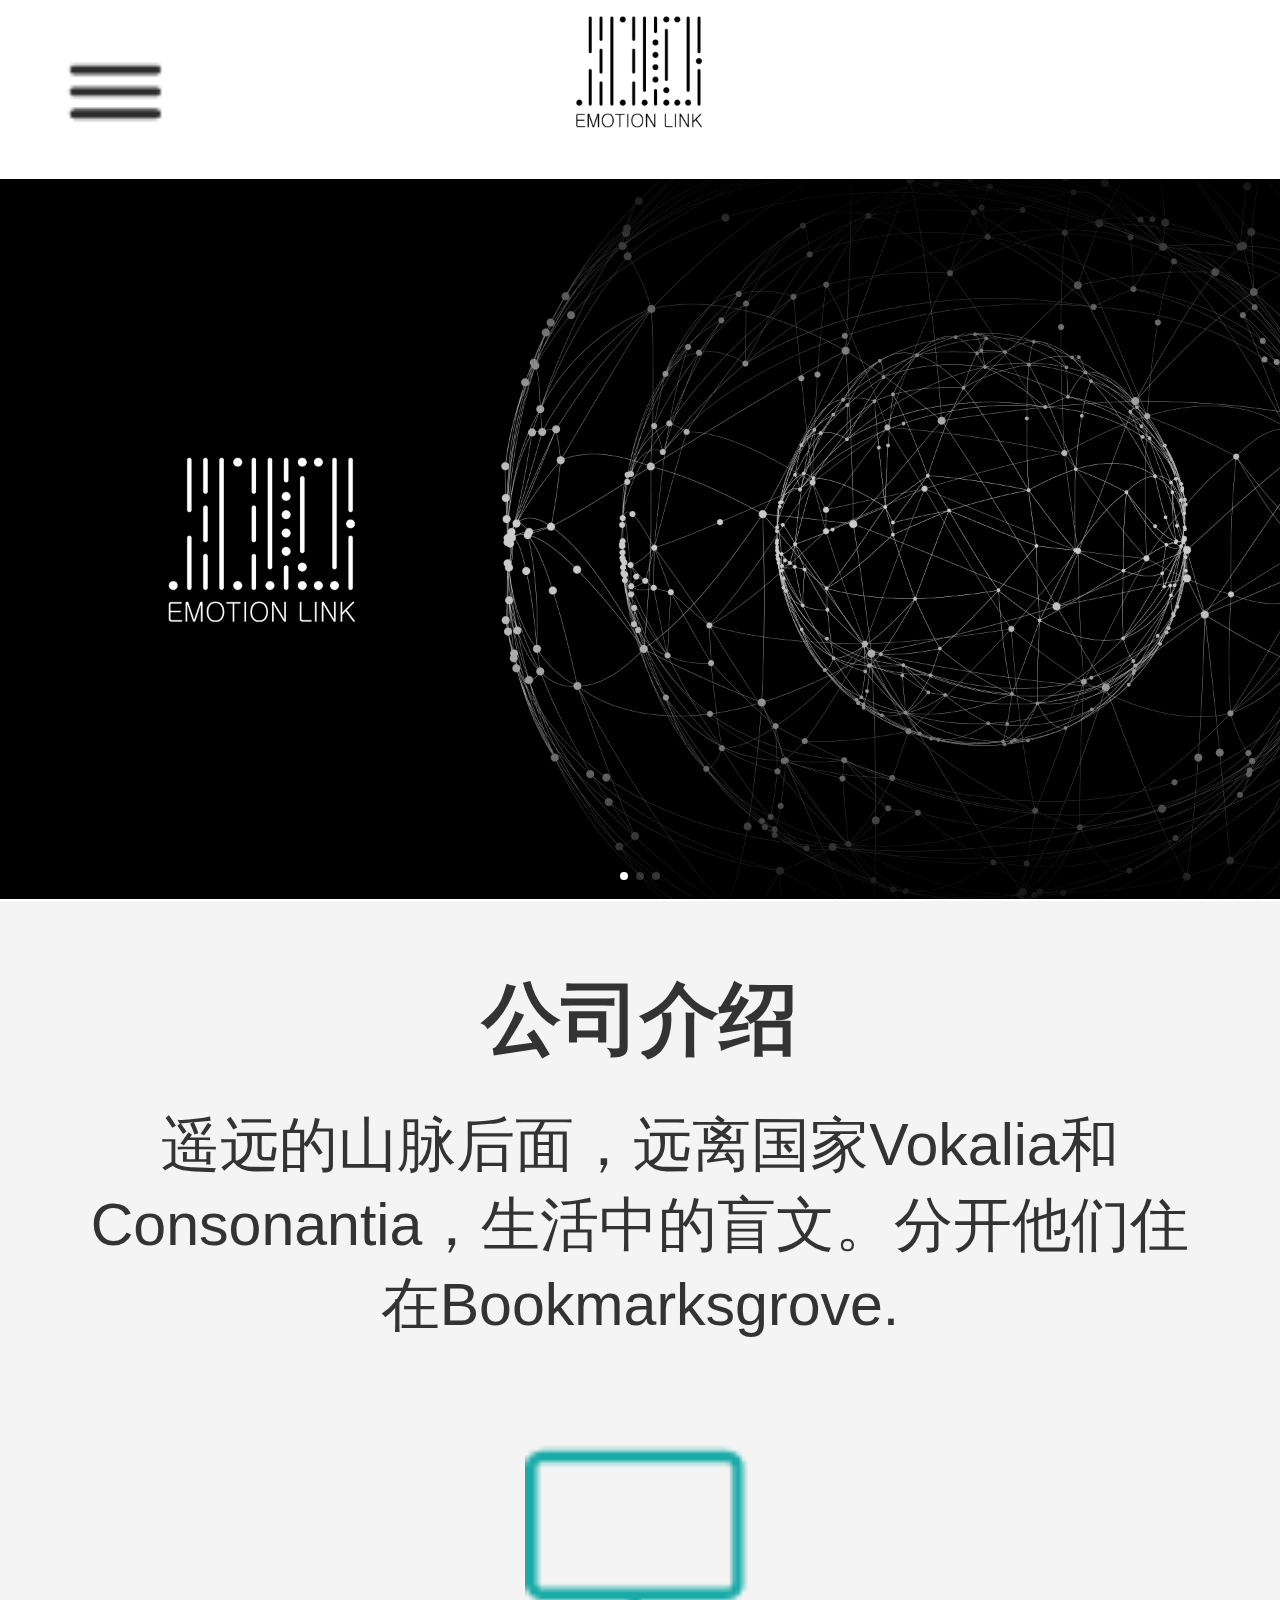
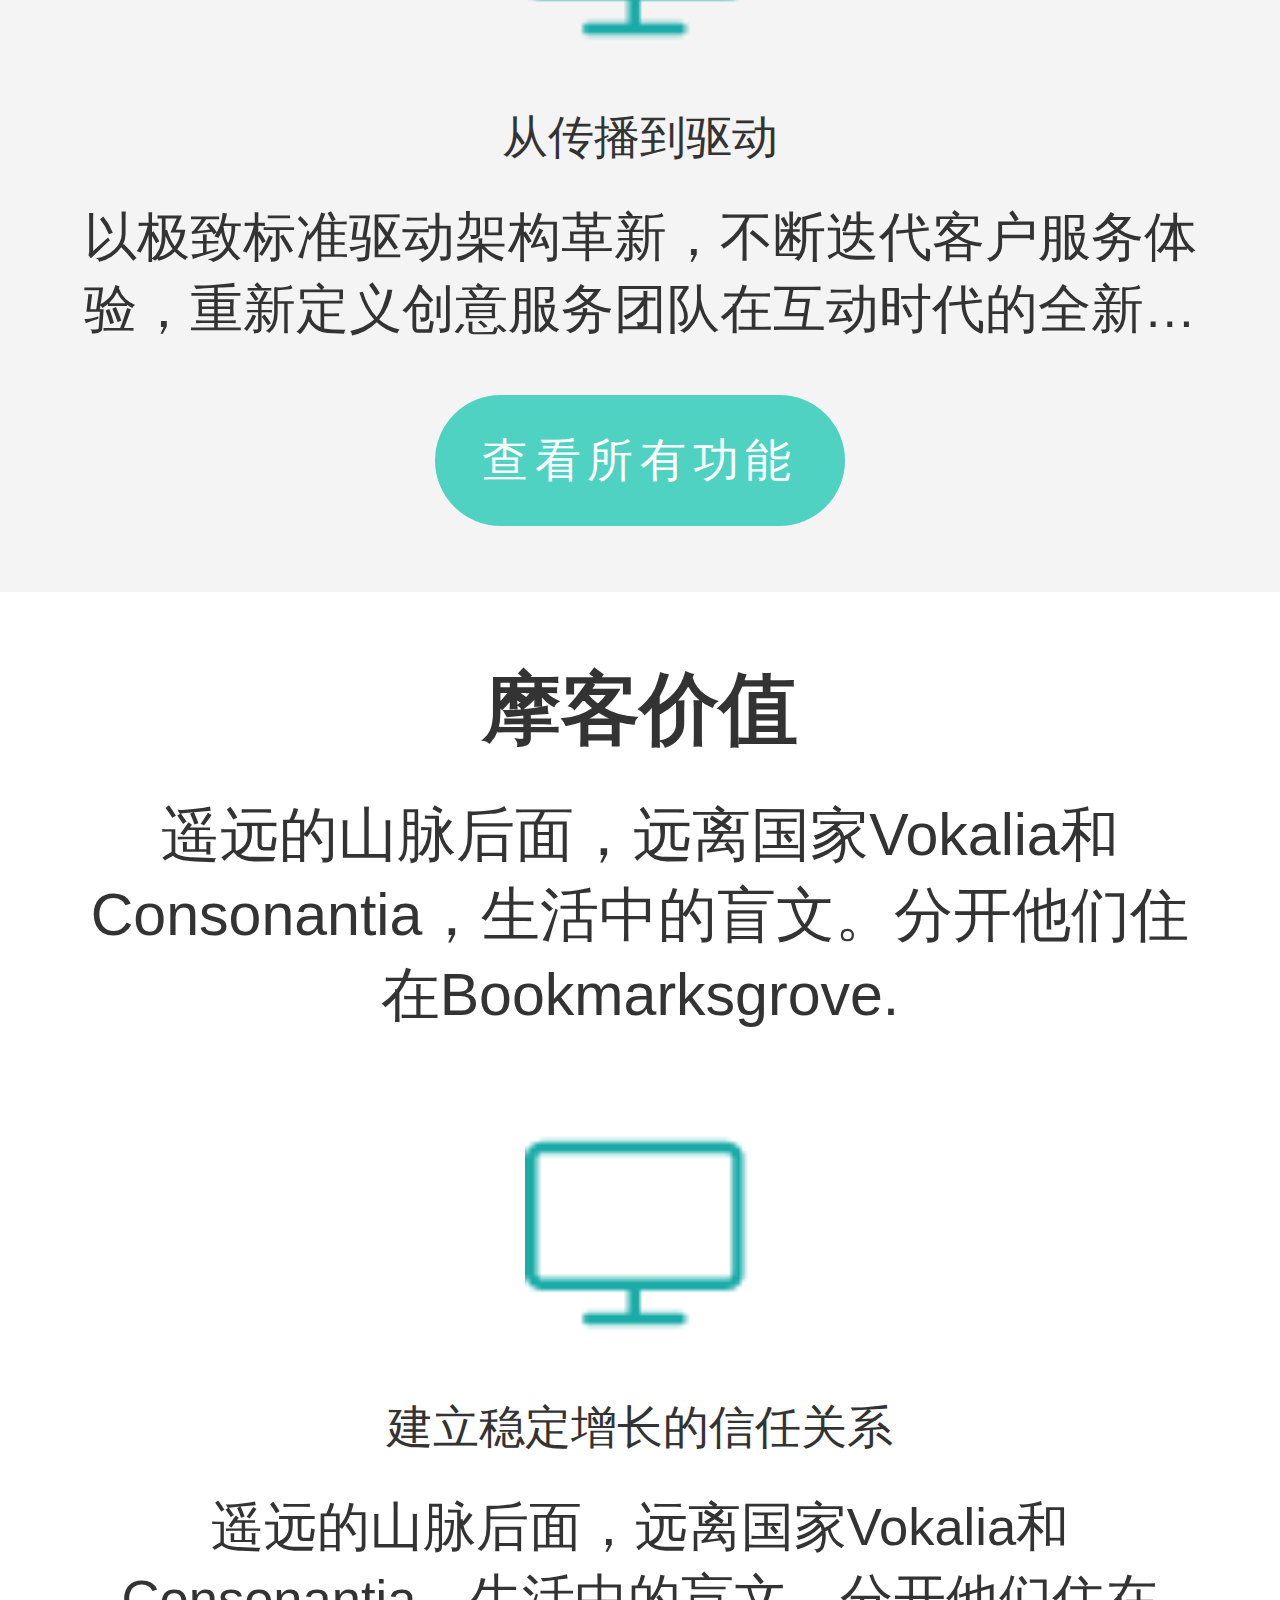
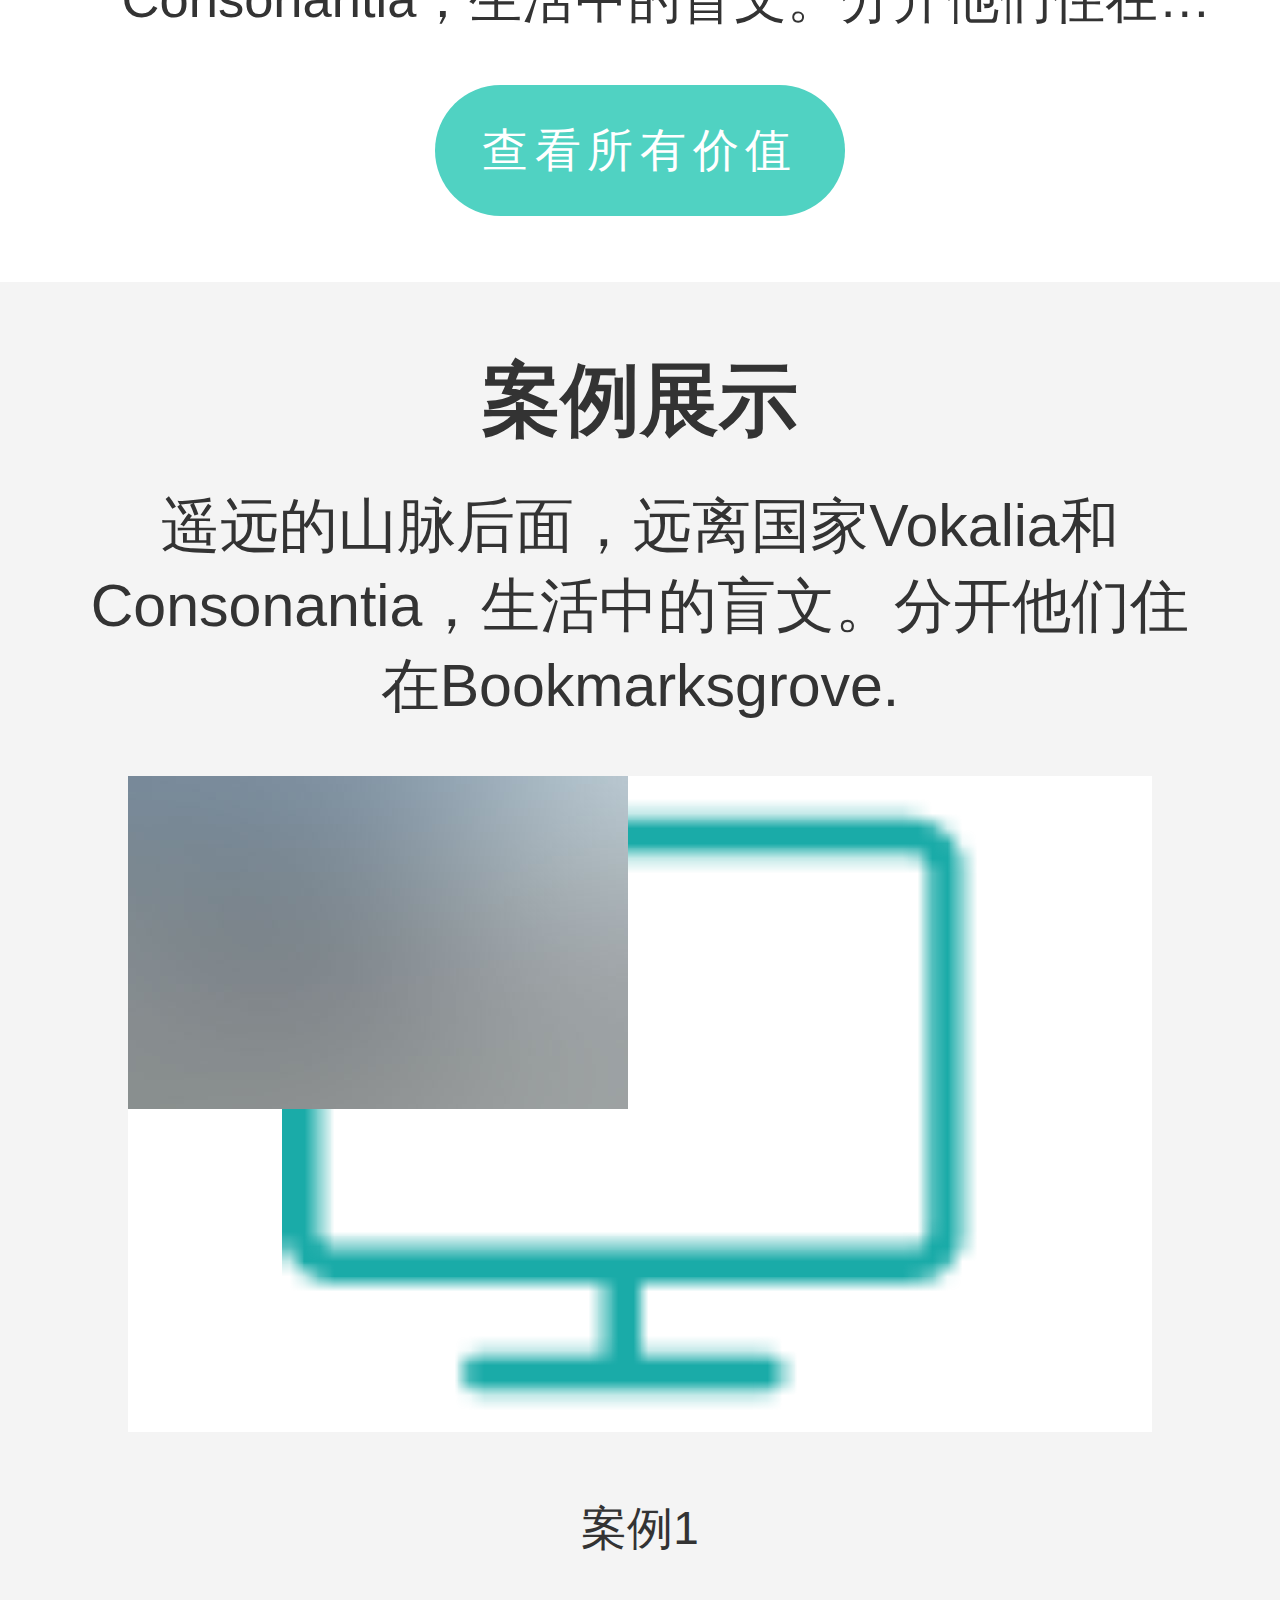
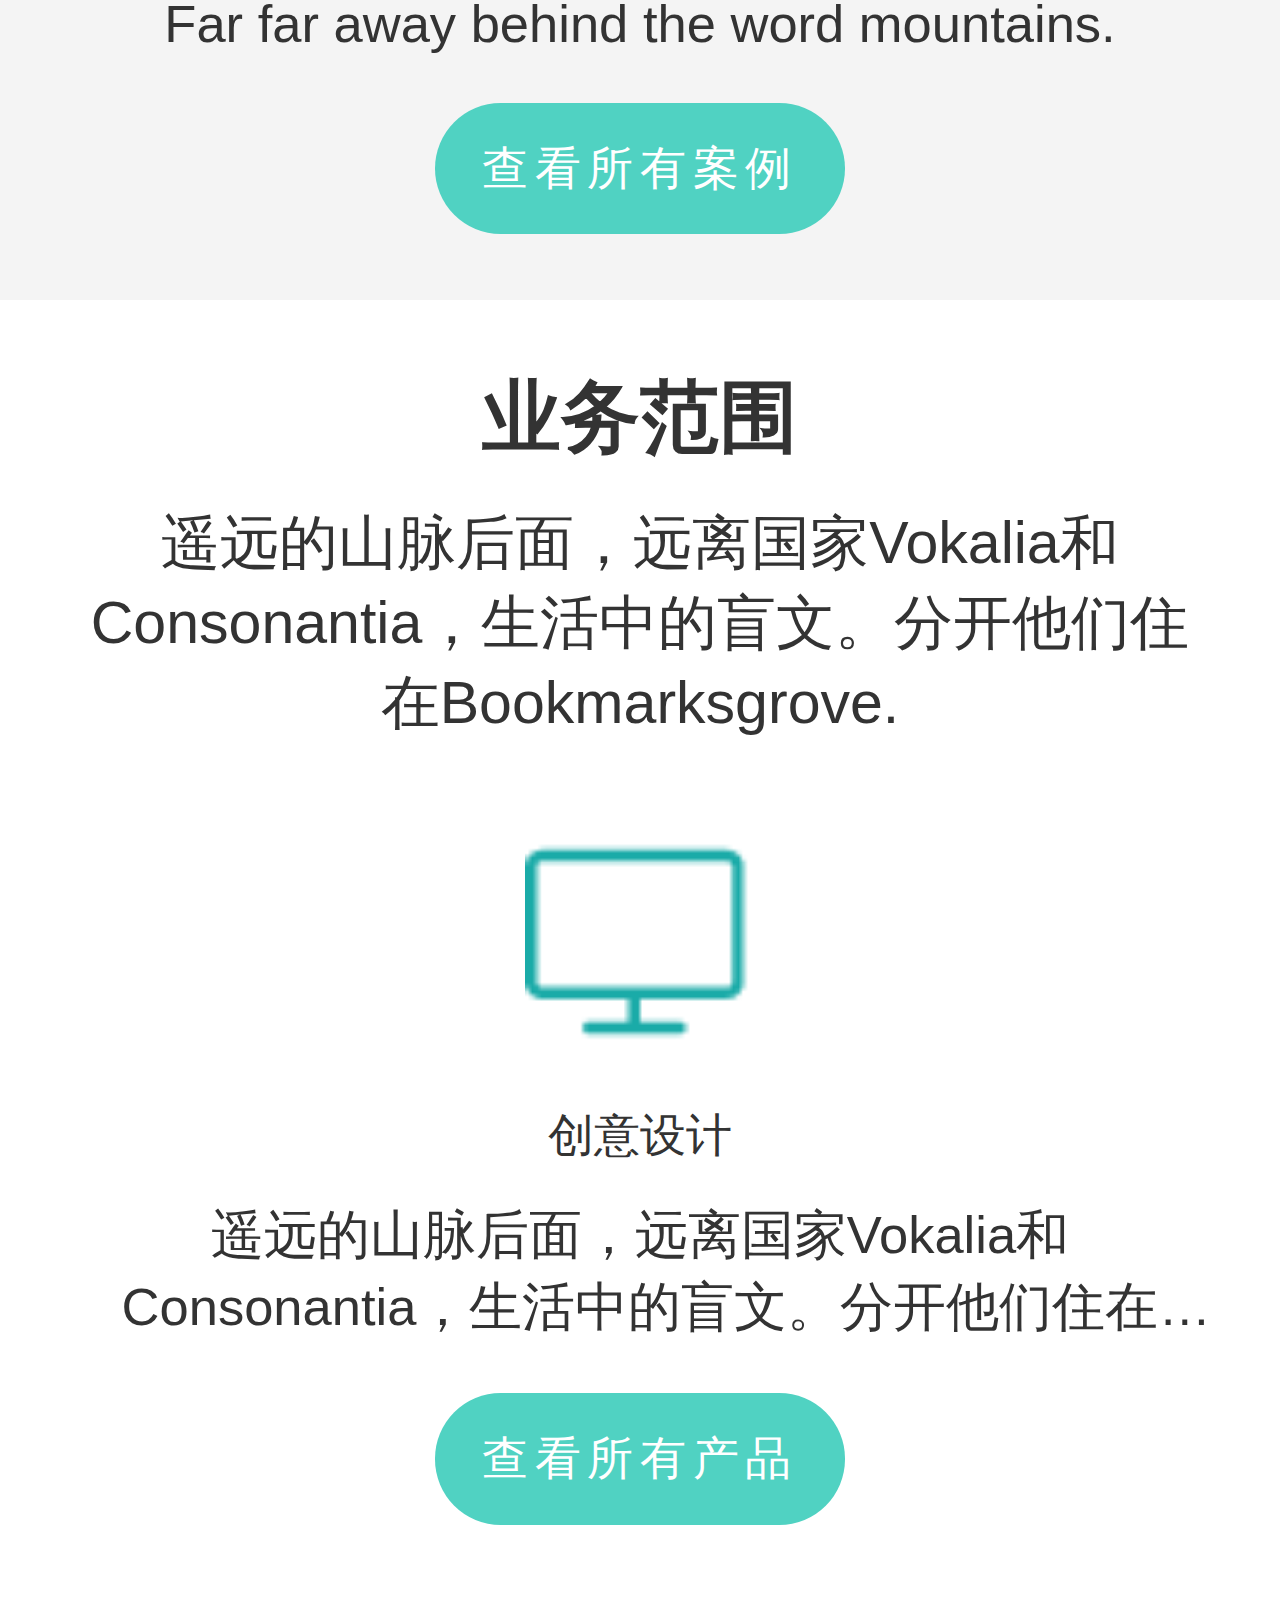
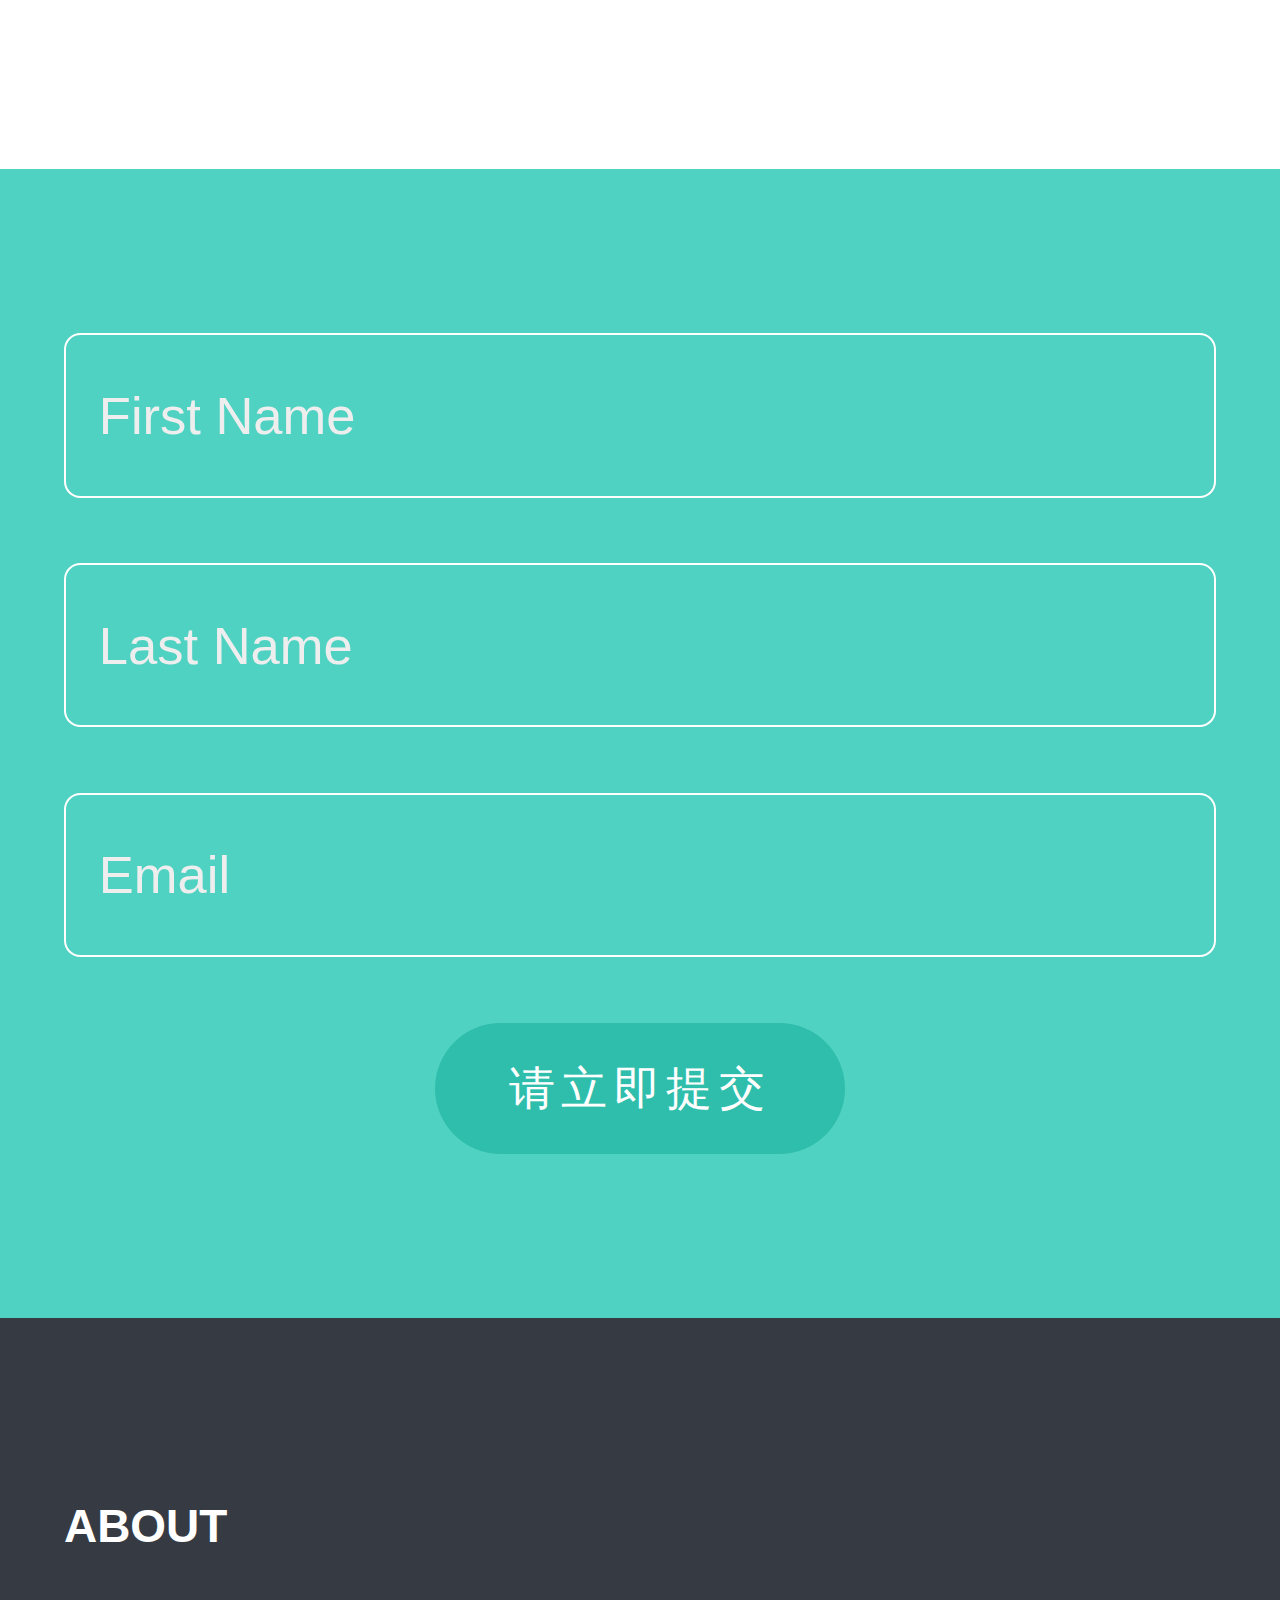
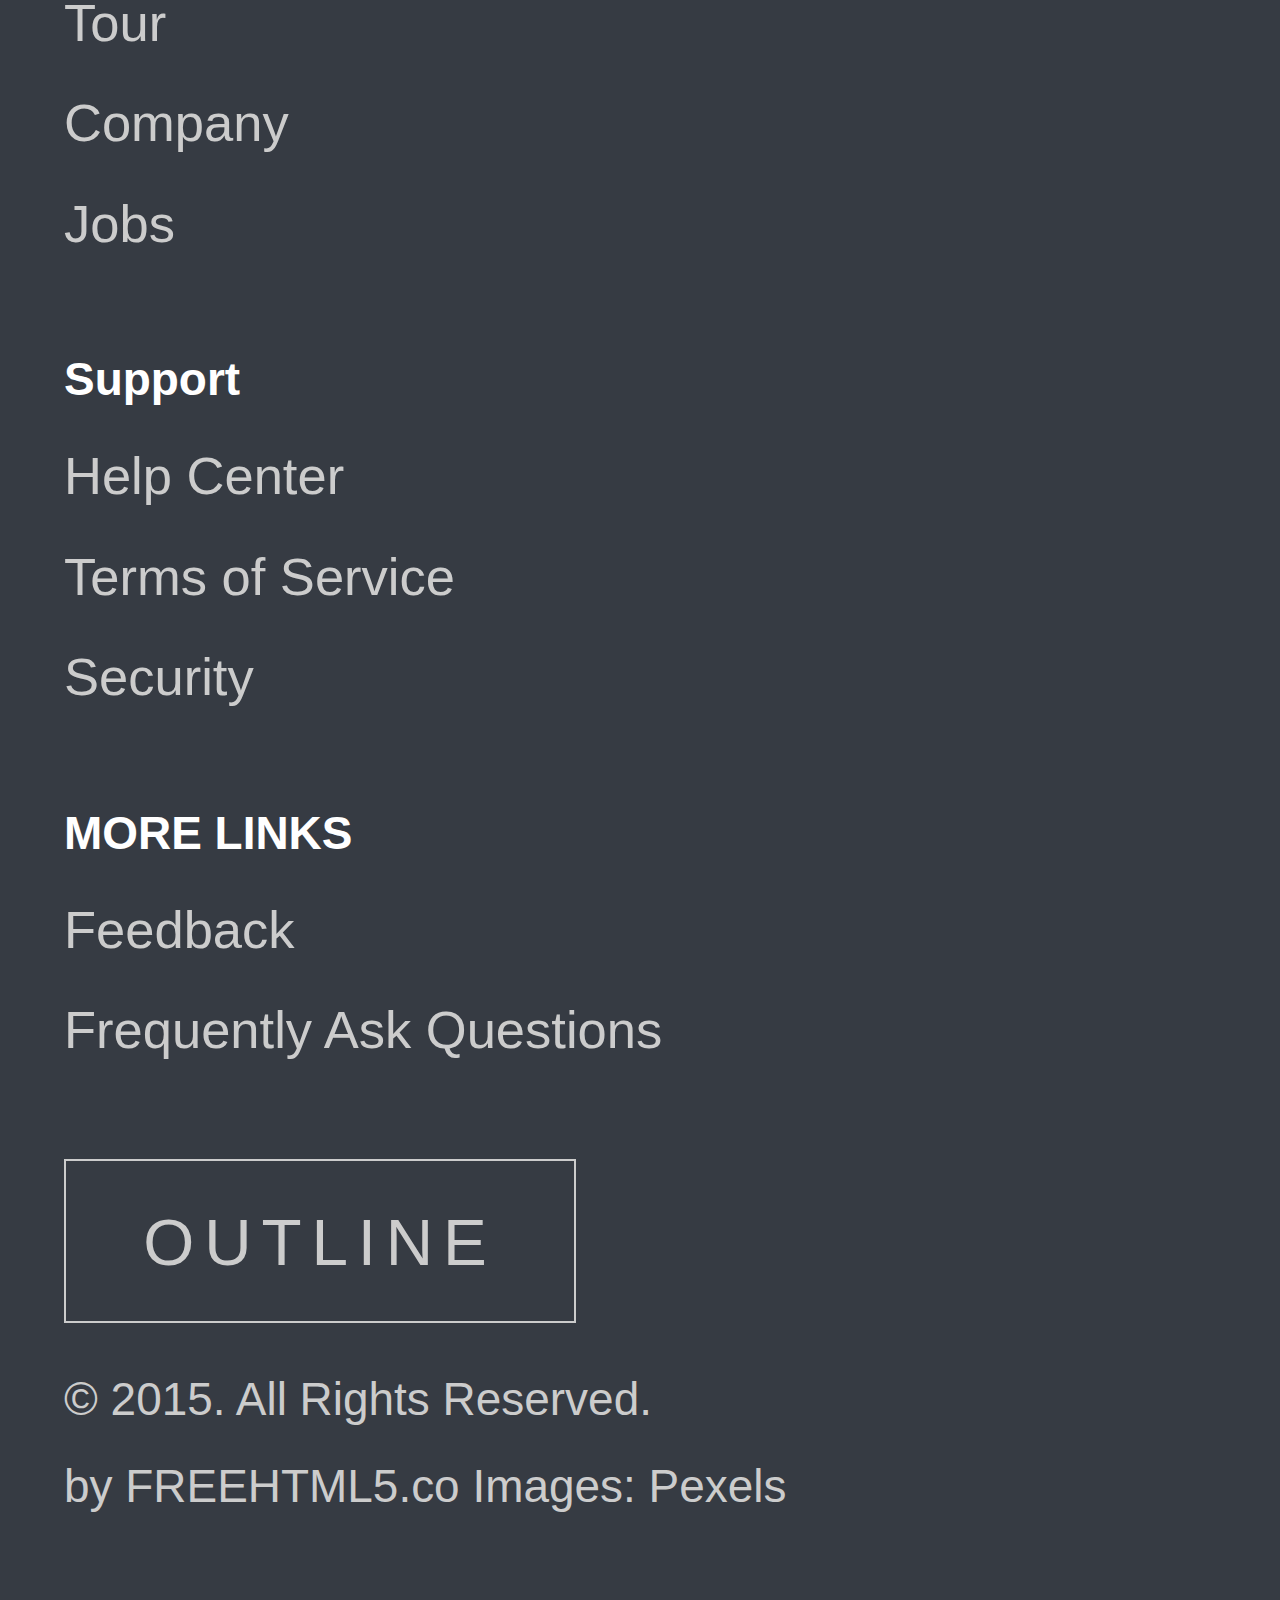
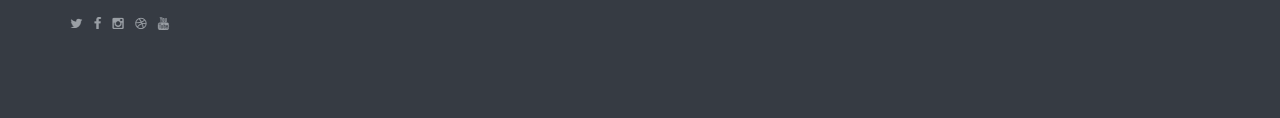
==== index.html @ f31df95c "update" ====
<!DOCTYPE html>
<html lang="en">
<head>
	<meta charset="UTF-8">
	<meta name='viewport' content='width=device-width, initial-scale=1.0, maximum-scale=1.0, user-scalable=0'>
	<meta name="applicable-device" content="mobile">
	<title>首页</title>
	<link rel="stylesheet" href="css/styles.css">
	<link rel="stylesheet" href="css/menu.css">
	<link rel="stylesheet" href="css/font-awesome.min.css" >
	<link rel="stylesheet" href="css/animate.css">
	<link rel="stylesheet" href="css/swiper.min.css">
	<!-- <link rel="stylesheet" type="text/css" href="css/animate.min.css"> -->
</head>
<body>
	<header>
		<div class="fold"></div>
		<div class="logo"></div>
	</header>
	<ul id="accordion" class="accordion">
		<li>
			<div class="link"><a href="index.html">首页</a></div>
		</li>
		<li>
			<div class="link"><a href="company.html">公司介绍</a></div>
		</li>
		<li>
			<div class="link"><a href="value.html">摩客价值</a></div>
		</li>
		<li>
			<div class="link"><a href="case.html">案例展示</a></div>
		</li>
		<li>
			<div class="link"><a href="business.html">业务范围</div>
		</li>
		<li>
			<div class="link"><a href="contact.html">联系我们</a></div>
		</li>
	</ul>
	<div class="banner">
		<div class="swiper-container">
		    <div class="swiper-wrapper">
		      <div class="swiper-slide">
		      	<img src="img/banner-1.jpg" alt="">
		      </div>
		      <div class="swiper-slide">
		      	<img src="img/banner-1.jpg" alt="">
		      </div>
		      <div class="swiper-slide">
		      	<img src="img/banner-1.jpg" alt="">
		      </div>
		    </div>
		    <!-- Add Pagination -->
		    <div class="swiper-pagination"></div>
	 	</div>
	</div>
	<div class="index-company same">
		<h1>公司介绍</h1>
		<p>遥远的山脉后面，远离国家Vokalia和Consonantia，生活中的盲文。分开他们住在Bookmarksgrove.</p>
		<div class="img"></div>
		<div class="tit">从传播到驱动</div>
		<p class="stage">以极致标准驱动架构革新，不断迭代客户服务体验，重新定义创意服务团队在互动时代的全新形象</p>
		<a href="company.html" class="check">查看所有功能</a>
	</div>
	<div class="index-value same">
		<h1>摩客价值</h1>
		<p>遥远的山脉后面，远离国家Vokalia和Consonantia，生活中的盲文。分开他们住在Bookmarksgrove.</p>
		<div class="img"></div>
		<div class="tit">建立稳定增长的信任关系</div>
		<p class="stage">遥远的山脉后面，远离国家Vokalia和Consonantia，生活中的盲文。分开他们住在Bookmarksgrove.</p>
		<a href="value.html" class="check">查看所有价值</a>
	</div>
	<div class="index-case same">
		<h1>案例展示</h1>
		<p>遥远的山脉后面，远离国家Vokalia和Consonantia，生活中的盲文。分开他们住在Bookmarksgrove.</p>
		<div class="img"><img src="img/product_1.jpg" alt=""></div>
		<div class="tit">案例1</div>
		<p class="stage">Far far away behind the word mountains.</p>
		<a href="case.html" class="check">查看所有案例</a>
	</div>
	<div class="index-business same">
		<h1>业务范围</h1>
		<p>遥远的山脉后面，远离国家Vokalia和Consonantia，生活中的盲文。分开他们住在Bookmarksgrove.</p>
		<div class="img"></div>
		<div class="tit">创意设计</div>
		<p class="stage">遥远的山脉后面，远离国家Vokalia和Consonantia，生活中的盲文。分开他们住在Bookmarksgrove.</p>
		<a href="business.html" class="check">查看所有产品</a>
	</div>
	<form class="contact">
		<input type="text" placeholder="First Name" class="x">
		<input type="text" placeholder="Last Name" class="m">
		<input type="email" placeholder="Email" class="e">
		<button>请立即提交</button>
	</form>
	<footer>
		<h4>ABOUT</h4>
		<p>Tour</p>
		<p>Company</p>
		<p>Jobs</p>
		<h4>Support</h4>
		<p>Help Center</p>
		<p>Terms of Service</p>
		<p>Security</p>
		<h4>MORE LINKS</h4>
		<p>Feedback</p>
		<p>Frequently Ask Questions</p>
		<div class="big">OUTLINE</div>
		<div class="small">© 2015. All Rights Reserved. </div>
		<div class="small">by FREEHTML5.co Images: Pexels</div>
		<img src="img/footer.png" alt="">
	</footer>
</body>
<script type="text/javascript" src="js/jquery-3.1.1.min.js"></script>
<script type="text/javascript" src="js/index.js"></script>
<script type="text/javascript" src="js/menu.js"></script>
<script type="text/javascript" src="js/swiper.min.js"></script>
<!-- <script type="text/javascript" src="js/swiper.animate1.0.2.min.js"></script> -->
<script>
	var swiper = new Swiper('.banner .swiper-container', {
	    spaceBetween: 0,
	    centeredSlides: true,
	    autoplay: {
	      delay: 3000,
	      disableOnInteraction: false,
	    },
	    pagination: {
	      el: '.swiper-pagination',
	      clickable: true,
	    },
    });
</script>
</html>
---- css/styles.css ----
body,ul,ol,p,h1,h2,h3,h4,h5,dl,dd,form,input,textarea,
td,th,button,strong,em,select,video,canvas{margin:0;padding:0;}
li{list-style:none;}
table{ border-collapse:collapse;}
textarea{resize:none;overflow:auto;}
img{ border:none; vertical-align:middle;max-width: 100%;display: block;}
em{ font-style:normal;}
a{ text-decoration:none;}
a,input{-webkit-appearance: none;-webkit-tap-highlight-color:rgba(0,0,0,0);}
input{outline: none;}
a, img {-webkit-touch-callout: none;}
html, body {-webkit-user-select: none;user-select: none; position: relative; height: 100%;}
body{font-family: "Helvetica Neue", Helvetica, "STHeiTi", sans-serif; overflow-x:hidden; overflow-y:auto;font-size: 0.14rem;}
html{font-size: 100px;}
.fl{float:left;}
.fr{float:right;}
header{
	width: 100%;
	height: 8%;
	background-color: #fff;
	/*overflow: hidden;*/
	position: fixed;
	left: 0;
	top: 0;
	z-index: 10000;
}
header .logo{
	width: 0.5rem;
	height: 0.4rem;
	display: inline-block;
	margin-left: -0.25rem;
	background: url(../img/logo.png) no-repeat;
	background-size: cover;
	background-position: center;
	position: absolute;
	left: 50%;
	top: 14%;
}
header .fold{
  width: 0.35rem;
  height: 0.3rem;
  display: inline-block;
  margin: 0.13rem 0 0 5%;
  background: url(../img/icon-1.png) no-repeat;
  background-size: 90%;
  background-position: center left;
}
/*案例展示*/
.news{
    width: 100%;
    background-color: #F4F4F4;
    padding: 0.3rem 0;
    margin-top: 14%;
}
.news .news-wrap{
	width: 90%;
	margin: 0 auto 0.3rem;
	background-color: #fff;
	padding: 0.3rem 0;
}
.news .news-wrap .img{
	width: 90%;
	margin: 0 auto;
	height: 2rem;
	background-color: #fff;
}
.news .news-wrap .img img{
	display: block;
	width: 100%;
	height: 100%;
}
.news .news-wrap .tit{
	font-size: 0.14rem;
	color: #333;
	margin: 0.3rem auto 0;
	text-align: center;
}
.news .news-wrap p{
	width: 90%;
	margin: 0.15rem auto 0;
	color: #333;
	font-size: 0.16rem;
	text-align: center;
}
/*.news .see{
	display: block;
    width: 32%;
    height: 0.4rem;
    line-height: 0.4rem;
    background-color: #50D2C2;
    text-align: center;
    font-size: 0.14rem;
    color: #fff;
    margin: 0.15rem auto 0;
    border-radius: 0.2rem;
    letter-spacing: 0.02rem;
}*/
/*业务范围*/
.business-wrap{
	width: 100%;
    background-color: #F4F4F4;
    padding: 0.3rem 0;
    margin-top: 14%;
}
.business-wrap .bs-all{
	width: 90%;
	margin: 0 auto 0.3rem;
	background-color: #fff;
	padding: 0.3rem 0;
}
.business-wrap .tit{
	font-size: 0.14rem;
	color: #333;
	margin: 0.3rem auto 0;
	text-align: center;
}
.business-wrap p{
	width: 90%;
	margin: 0.15rem auto 0;
	color: #333;
	font-size: 0.16rem;
	text-align: center;
}
.business-wrap .img{
	width: 1rem;
	margin: 0 auto;
	height: 0.6rem;
	background: url(../img/computer.png) no-repeat;
	background-size: 70%;
	background-position: center;
}
/*联系我们*/
.contact{
	background-color: #4FD2C2;
	width: 100%;
	padding: 0.5rem 0;
	margin-top: 14%;
}
.contact input{
	display: block;
	width: 90%;
	height: 0.5rem;
	line-height: 0.5rem;
	margin: 0 auto 0.2rem;
	border: 2px solid #fff;
	color: #eee;
	font-size: 0.16rem;
	background-color: #4FD2C2;
	border-radius: 0.05rem;
	text-indent: 0.1rem;
}
.contact button{
	display: block;
    width: 32%;
    height: 0.4rem;
    line-height: 0.4rem;
    background-color: #30BEAC;
    text-align: center;
    font-size: 0.14rem;
    color: #fff;
    margin: 0 auto;
    border-radius: 0.2rem;
    letter-spacing: 0.02rem;
    border: 0;
    outline: none;
}
input::-webkit-input-placeholder {
	color: #eee;
	text-indent: 0.1rem;
}
footer{
	width: 100%;
	background-color: #363B43;
	padding: 0.25rem 0;
}
footer h4{
	width: 90%;
	margin: 0.3rem auto 0;
	color: #fff;
}
footer p{
	width: 90%;
	margin: 0.12rem auto;
	color: #ccc;
	font-size: 0.16rem;
}
footer .big{
	width: 40%;
	height: 0.5rem;
	line-height: 0.5rem;
	margin: 0.3rem 0 0.15rem 5%;
	border: 2px solid #ccc;
	font-size: 0.2rem;
	color: #ccc;
	text-align: center;
	letter-spacing: 0.03rem;
}
footer .small{
	width: 90%;
	margin: 0 auto 0.1rem;
	color: #ccc;
	font-size: 0.14rem;
}
footer img{
	margin: 0.3rem 0 0 5%;
}
/*摩客价值*/
.value{
	width: 100%;
    background-color: #F4F4F4;
    padding: 0.3rem 0;
    margin-top: 14%;
}
.value .value-wrap{
	width: 90%;
	margin: 0 auto 0.3rem;
	background-color: #fff;
	padding: 0.3rem 0;
}
.value .img{
	width: 1rem;
	margin: 0 auto;
	height: 0.6rem;
	background: url(../img/computer.png) no-repeat;
	background-size: 70%;
	background-position: center;
}
.value .tit{
	font-size: 0.14rem;
	color: #333;
	margin: 0.3rem auto 0;
	text-align: center;
}
.value p{
	width: 90%;
	margin: 0.15rem auto 0;
	color: #333;
	font-size: 0.16rem;
	text-align: center;
}
/*.arrow {
    width: 0.3rem;
    height: 0.3rem;
    display: inline-block;
    position: absolute;
    bottom: 0;
    left: 50%;
    margin-left: -0.15rem;
    background: url(../img/btm.png) no-repeat;
    background-size: 80%;
    background-position: center;
    z-index: 1000;
}
.arrow {
  -moz-animation: bounce 2s infinite;
  -webkit-animation: bounce 2s infinite;
  animation: bounce 2s infinite;
}*/
/*公司介绍*/
.company {
      width: 100%;
      background-color: #F4F4F4;
      padding: 0.3rem 0;
      margin-top: 14%;
}
.company .company-wrap{
	width: 90%;
	margin: 0 auto 0.3rem;
	background-color: #fff;
	padding: 0.3rem 0;
}
 .company .company-wrap .tit {
    font-size: 0.14rem;
    color: #333;
    margin: 0.3rem auto 0;
    text-align: center;
}
.company .company-wrap p {
	width: 90%;
	margin: 0.15rem auto 0;
    font-size: 0.16rem;
    color: #333;
    text-align: center;
}
.company .company-wrap .img {
    width: 1rem;
    margin: 0 auto;
    height: 0.6rem;
    background: url(../img/computer.png) no-repeat;
    background-size: 70%;
    background-position: center;
}
.func {
    display: block;
    width: 45%;
    height: 0.6rem;
    line-height: 0.6rem;
    background-color: #50D2C2;
    text-align: center;
    font-size: 0.14rem;
    color: #fff;
    margin: 0.8rem auto 0;
    border-radius: 0.3rem;
    letter-spacing: 0.05rem;
}
.banner{
	 width: 100%;
     height: 2.2rem;
     margin-top: 14%;
}
.banner .swiper-container {
    width: 100%;
    height: 100%;
}
.banner .swiper-pagination-bullet{
    background: #fff;
}
.same{
	width: 100%;
	padding: 0.2rem 0;
}
.same h1{
	font-weight: bold;
	color: #333;
	text-align: center;
	margin-top: 0;
	font-size: 0.24rem;
}
.same p{
	width: 90%;
	margin: 0.1rem auto 0;
	color: #333;
	font-size: 0.18rem;
	text-align: center;
}	
.same .tit{
	font-size: 0.14rem;
    color: #333;
    margin: 0.2rem auto 0.1rem;
    text-align: center;
}
.same .img{
	 width: 1rem;
    margin: 0.3rem auto 0;
    height: 0.6rem;
    background: url(../img/computer.png) no-repeat;
    background-size: 70%;
    background-position: center;
}
.same .stage{
	font-size: 0.16rem;
	overflow:hidden; 
	text-overflow:ellipsis;
	display:-webkit-box; 
	-webkit-box-orient:vertical;
	-webkit-line-clamp:2;
}
.same .check{
    display: block;
    width: 32%;
    height: 0.4rem;
    line-height: 0.4rem;
    background-color: #50D2C2;
    text-align: center;
    font-size: 0.14rem;
    color: #fff;
    margin: 0.15rem auto 0;
    border-radius: 0.2rem;
    letter-spacing: 0.02rem;
}
.index-company,.index-case{
	background-color: #F4F4F4;
}
.index-value,.index-business{
	background-color: #FFF;
}
.index-case .img{
	width: 80%;
    margin: 0.15rem auto;
    height: 2rem;
    background-color: #fff;
}
---- css/menu.css ----
* {
	margin: 0;
	padding: 0;
	-webkit-box-sizing: border-box;
	-moz-box-sizing: border-box;
	box-sizing: border-box;
}

body {
	background: #fff;
	/*font-family: 'Open Sans', Arial, Helvetica, Sans-serif, Verdana, Tahoma;*/
}

ul {
	list-style-type: none;
}

a {
	/*color: #b63b4d;*/
	color: #fff;
	text-decoration: none;
}

/** =======================
 * Contenedor Principal
 ===========================*/
h1 {
 	color: #FFF;
 	font-size: 24px;
 	font-weight: 400;
 	text-align: center;
 	margin-top: 80px;
 }

h1 a {
 	color: #c12c42;
 	font-size: 16px;
 }

 .accordion {
 	width: 100%;
 	height: 92%;
 	/*max-width: 360px;*/
 	margin: 0 auto;
 	background: #333;
 	opacity: 0.9;
 	/*-webkit-border-radius: 4px;
 	-moz-border-radius: 4px;*/
 	position: fixed;
 	left: 0;
 	top: 8%;
 	z-index: 10000;
 	display: none;
 }

.accordion .link {
	cursor: pointer;
	display: block;
	padding: 10px 15px 10px 5%;
	color: #333232;
	font-size: 14px;
	font-weight: 700;
	border-bottom: 1px solid #ccc;
	position: relative;
	-webkit-transition: all 0.4s ease;
	-o-transition: all 0.4s ease;
	transition: all 0.4s ease;
}

/*.accordion li:last-child .link {
	border-bottom: 0;
}*/

.accordion li i {
	position: absolute;
	top: 6px;
	left: 12px;
	font-size: 18px;
	color: #999;
	-webkit-transition: all 0.4s ease;
	-o-transition: all 0.4s ease;
	transition: all 0.4s ease;
}

.accordion li i.fa-angle-down {
	right: 15px;
	left: auto;
	font-size: 30px;
}

.accordion li.open .link {
	color: #333232;
}

.accordion li.open i {
	color: #CCCCCC;
}
.accordion li.open i.fa-angle-down {
	-webkit-transform: rotate(180deg);
	-ms-transform: rotate(180deg);
	-o-transform: rotate(180deg);
	transform: rotate(180deg);
}

/**
 * Submenu
 -----------------------------*/
 .submenu {
 	display: none;
 	background: #fff;
 	font-size: 14px;
 }

 .submenu li {
 	border-bottom: 1px solid #EBEBEB;
 }

 .submenu a {
 	display: block;
 	text-decoration: none;
 	color: #333232;
 	padding: 12px;
 	padding-left: 42px;
 	-webkit-transition: all 0.25s ease;
 	-o-transition: all 0.25s ease;
 	transition: all 0.25s ease;
 }

/* .submenu a:hover {
 	background: #b63b4d;
 	color: #FFF;
 }*/
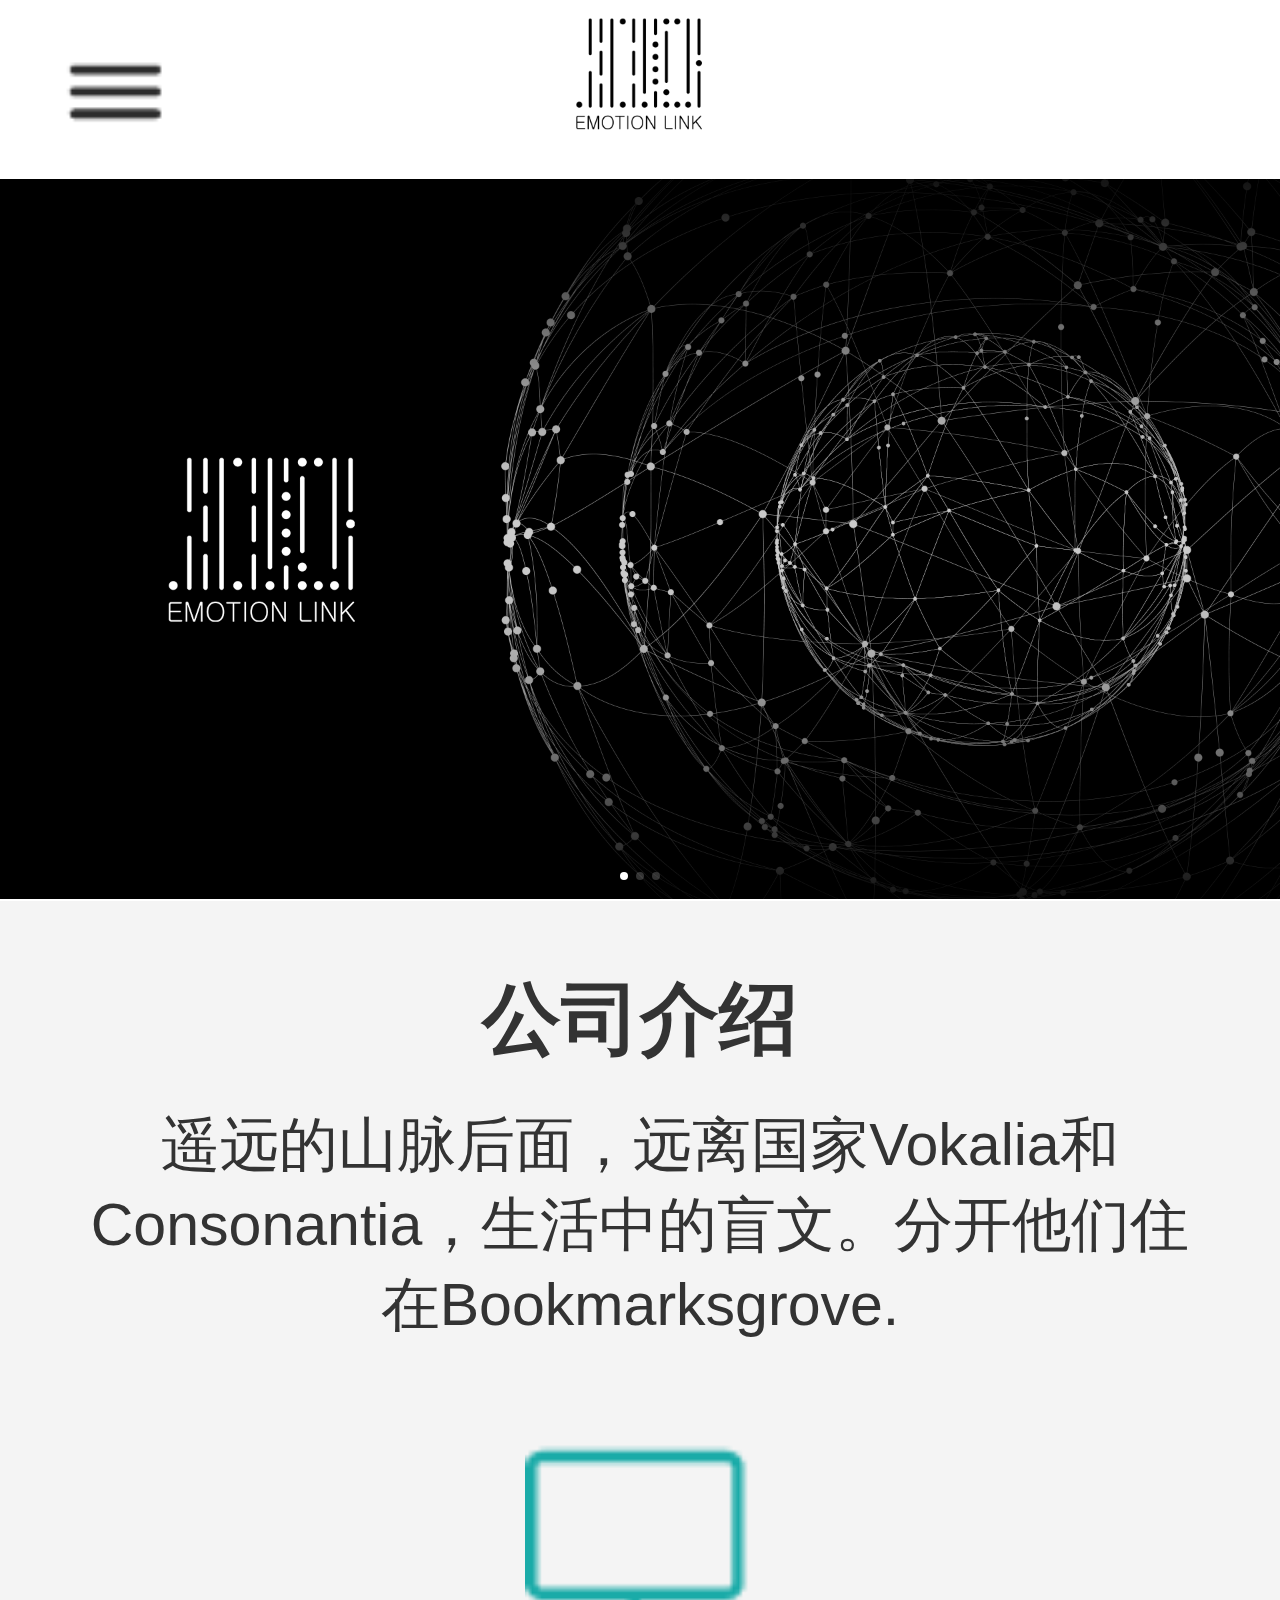
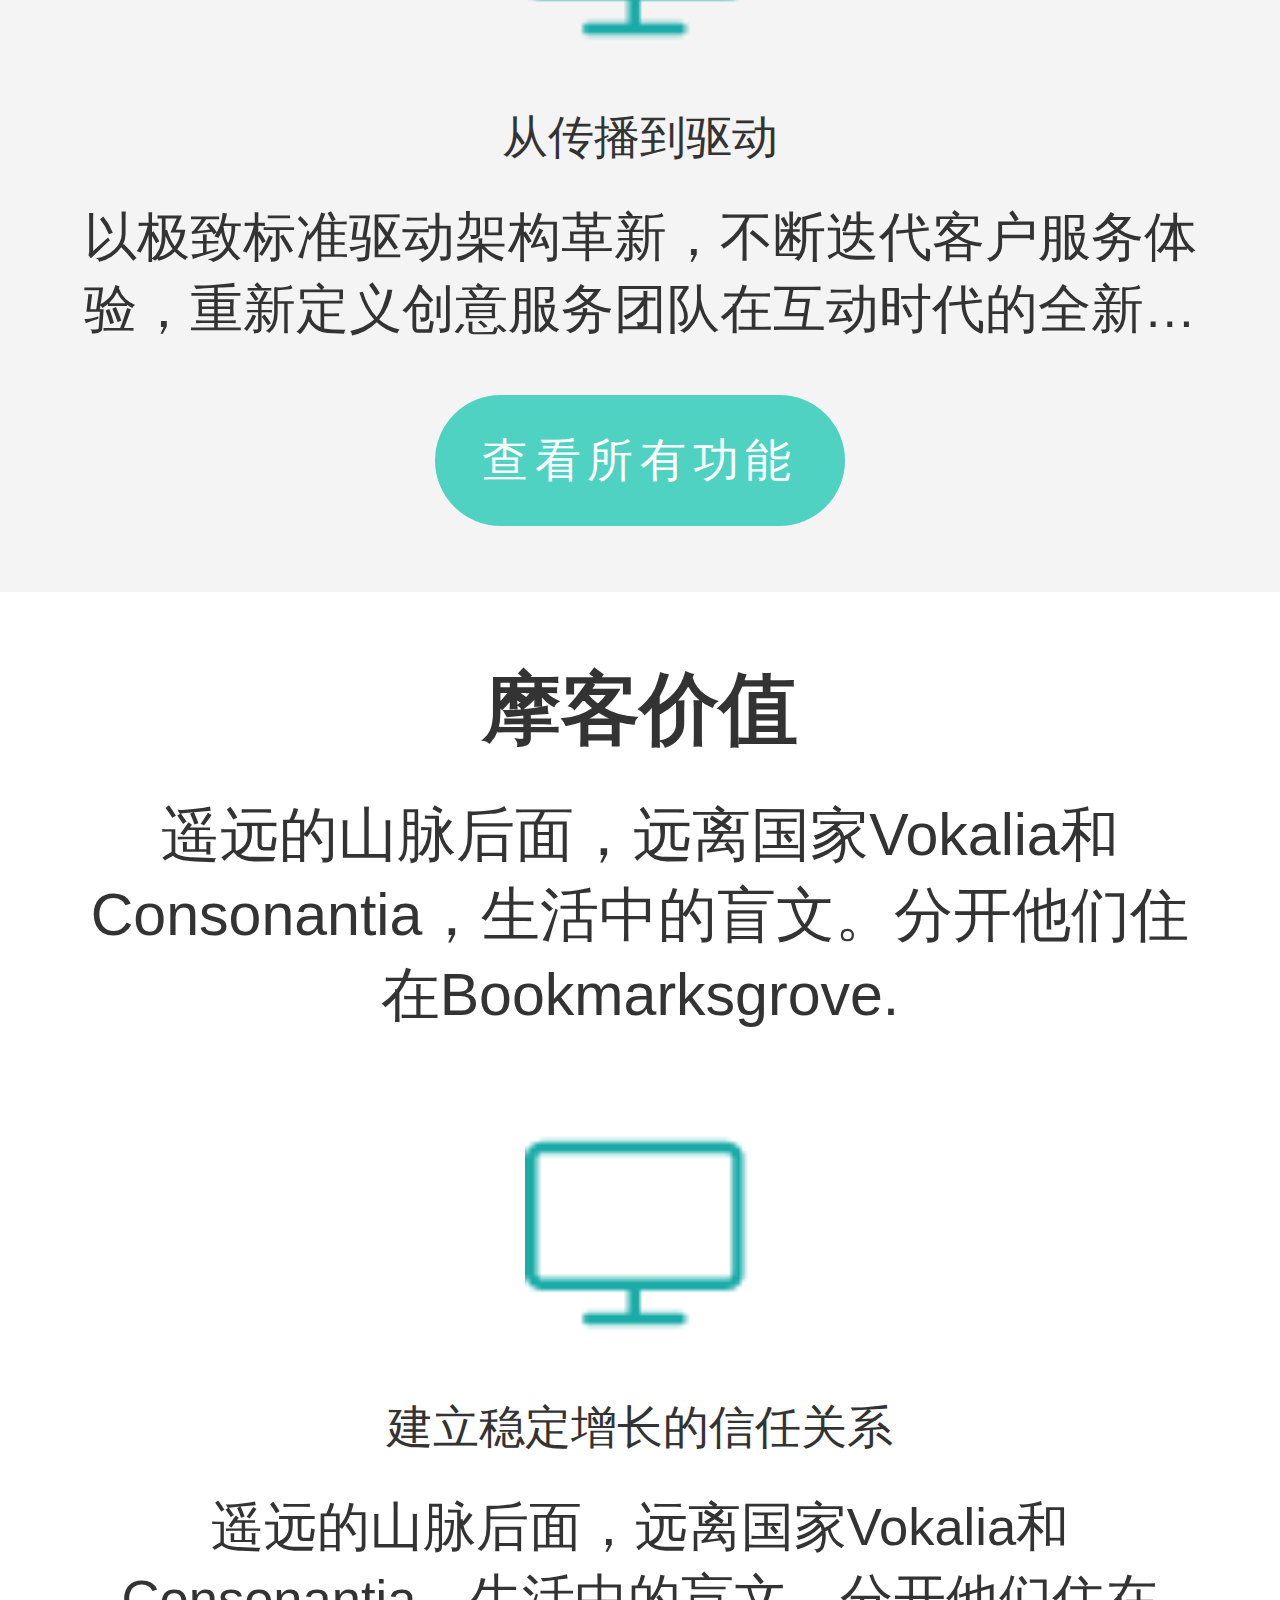
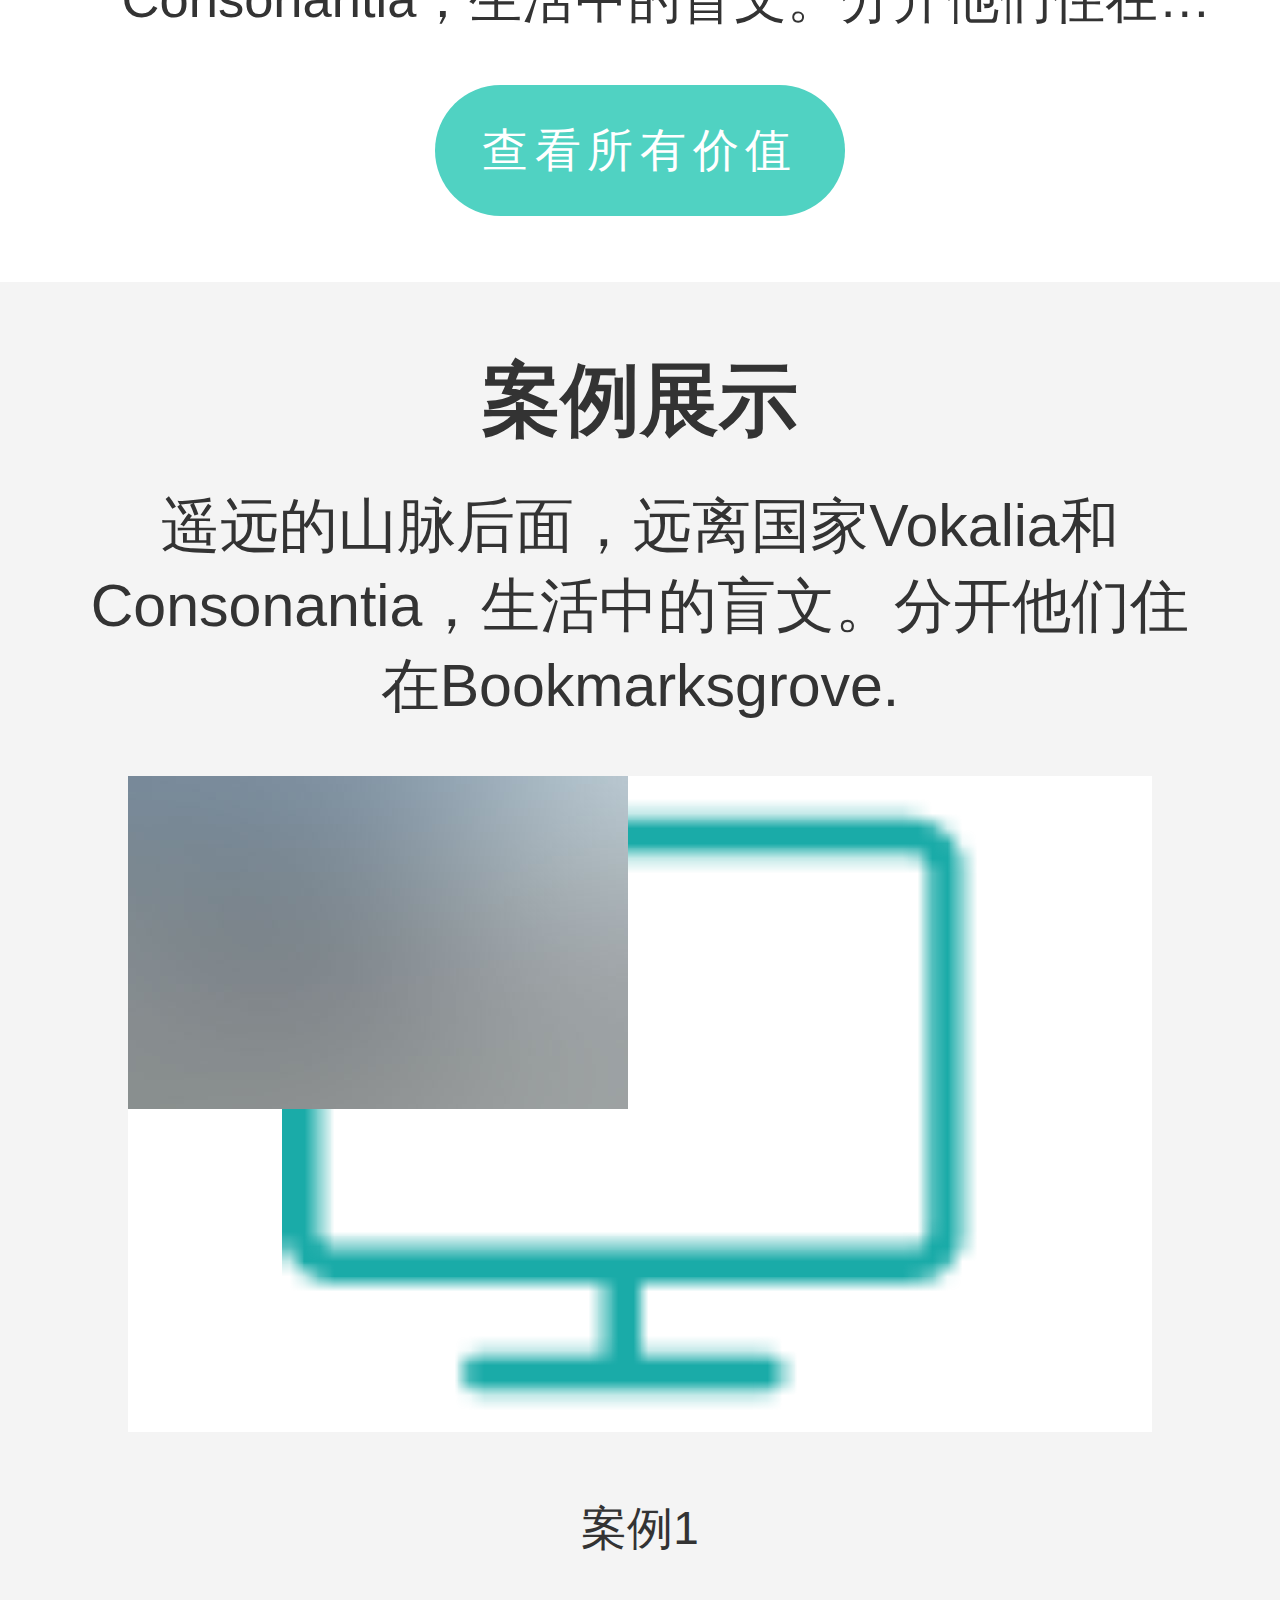
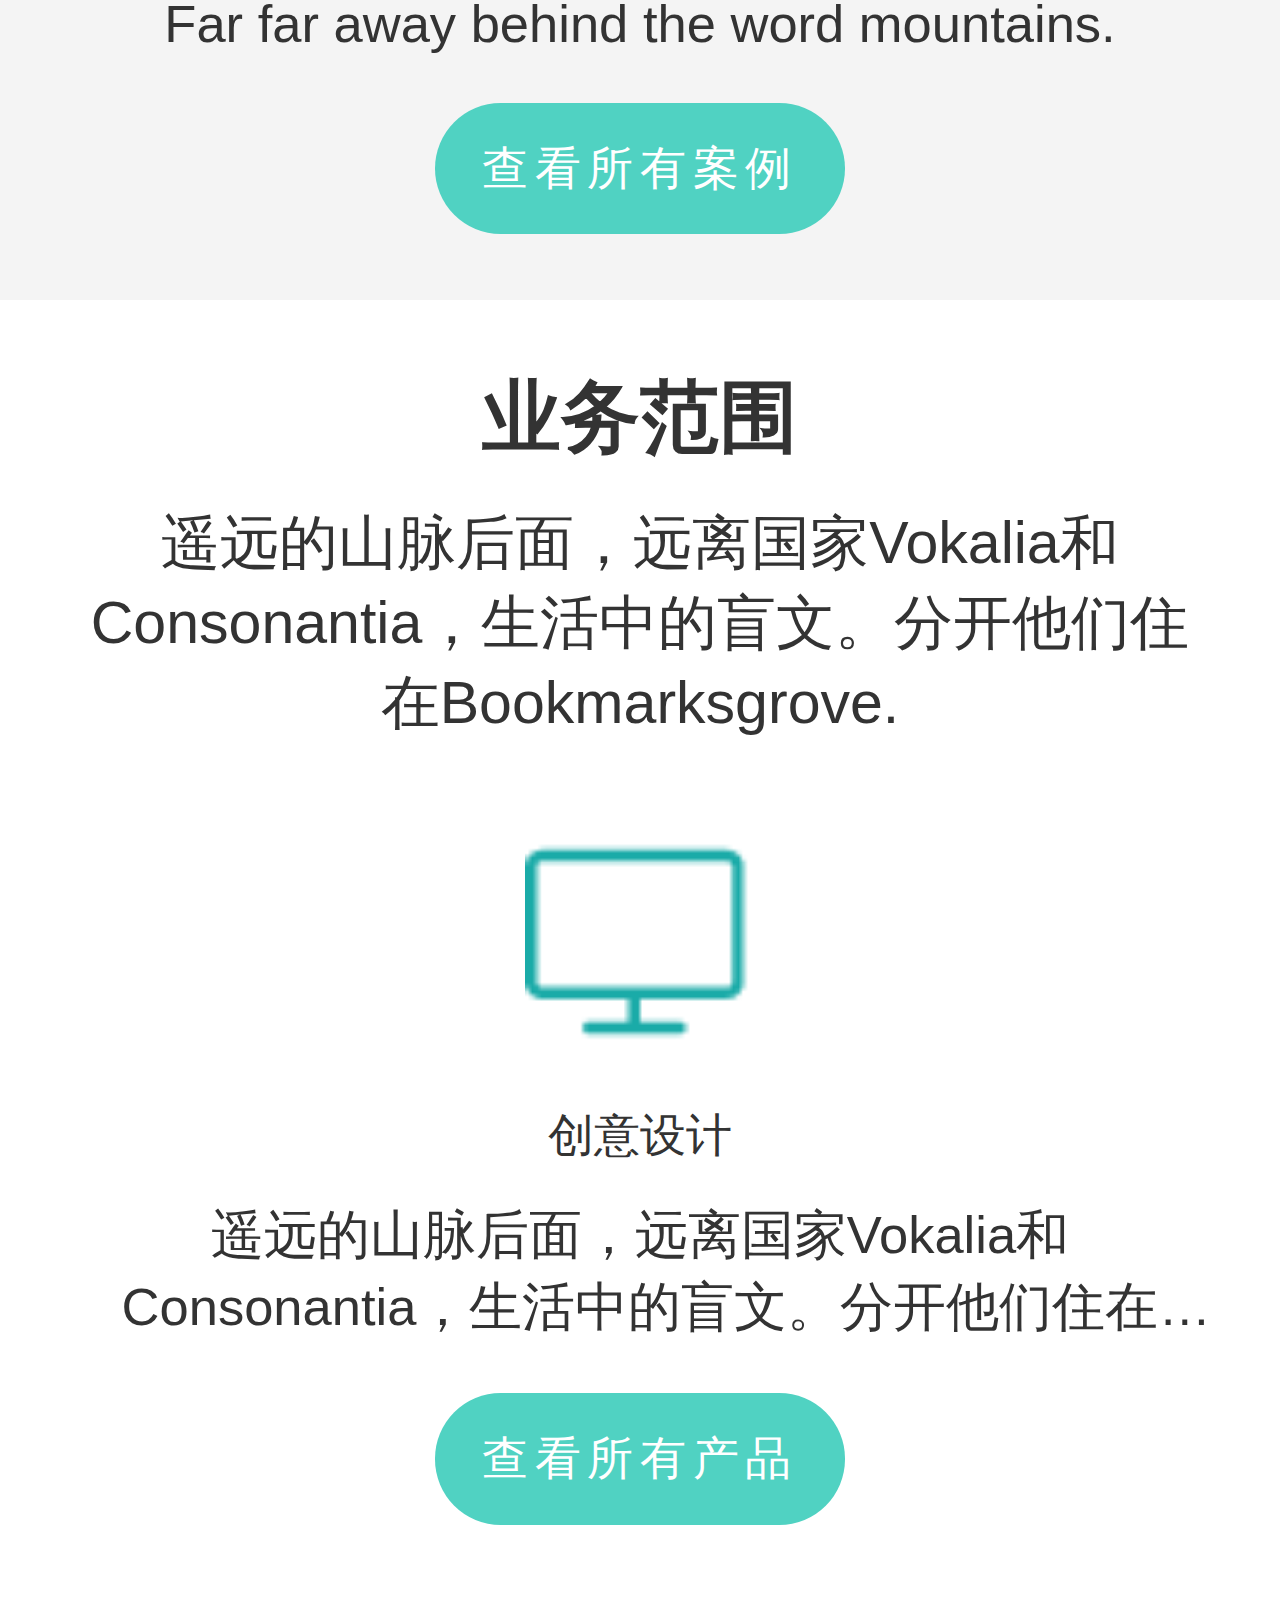
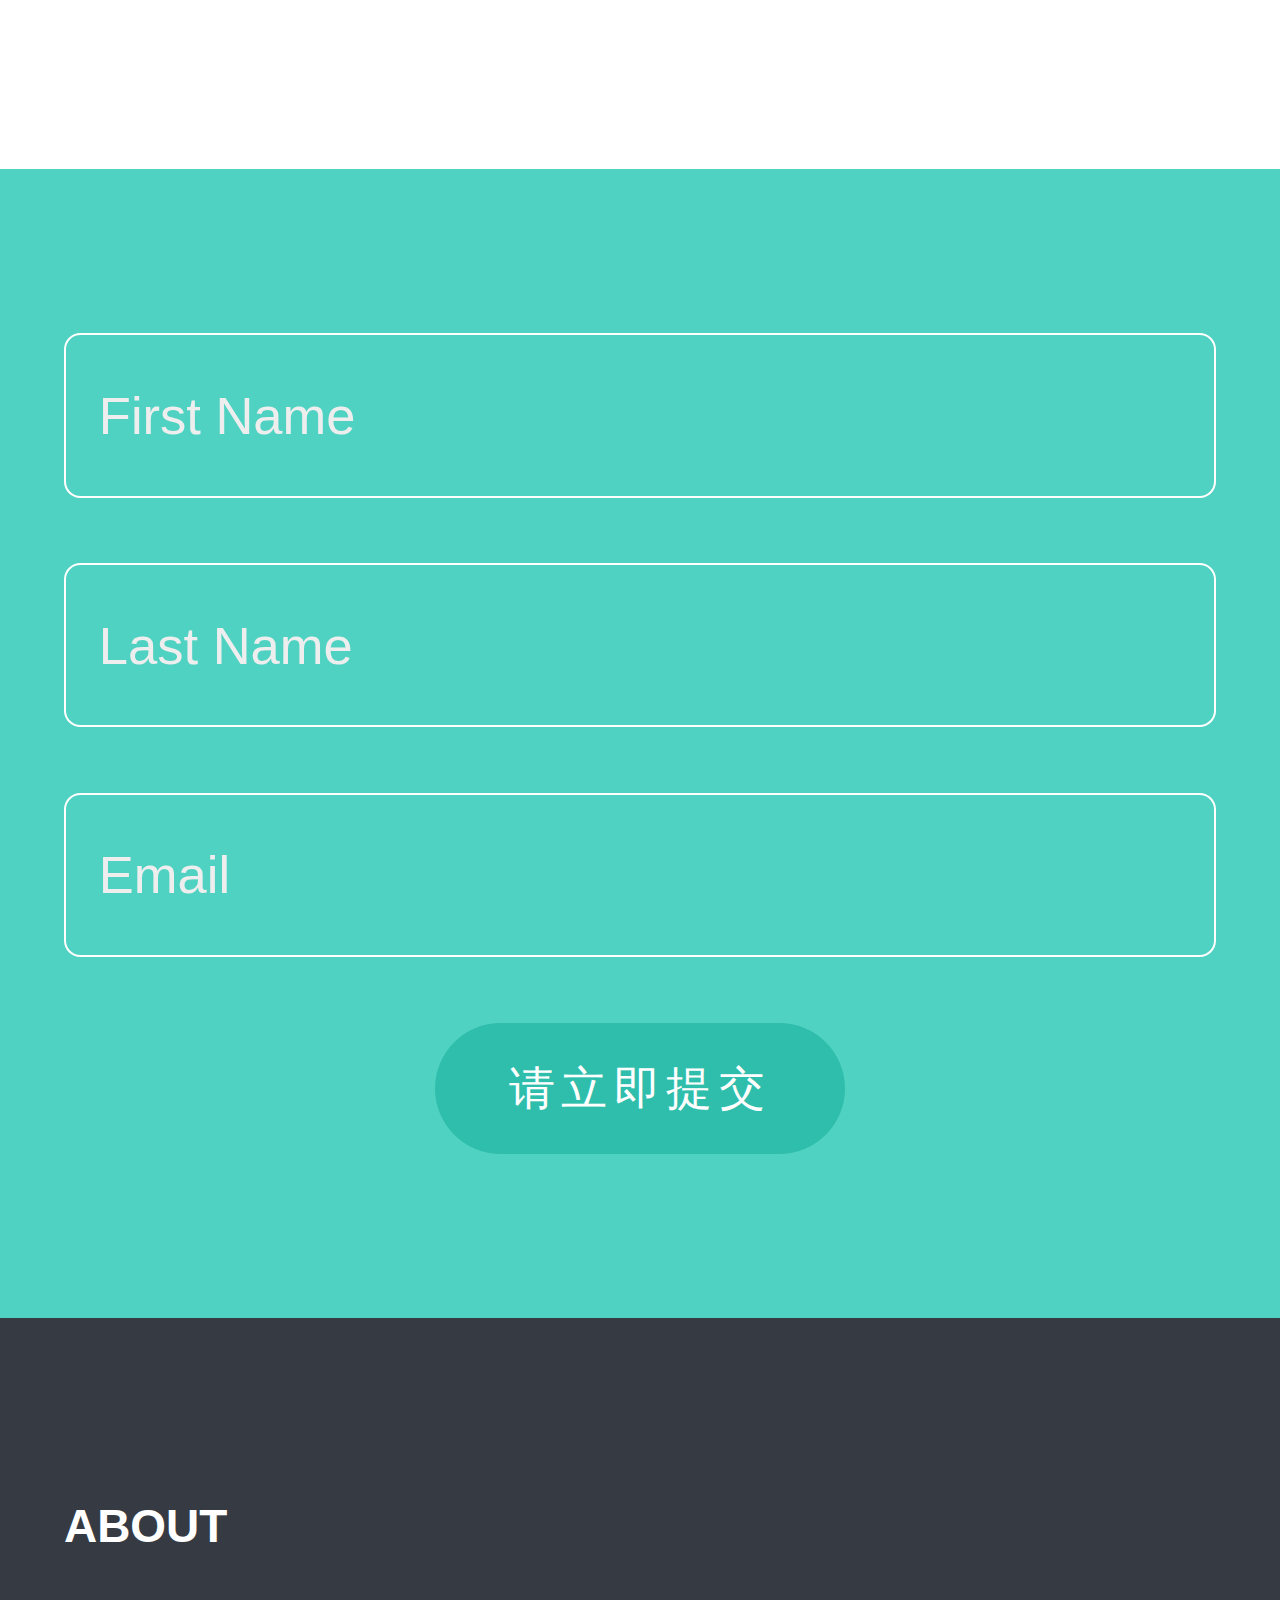
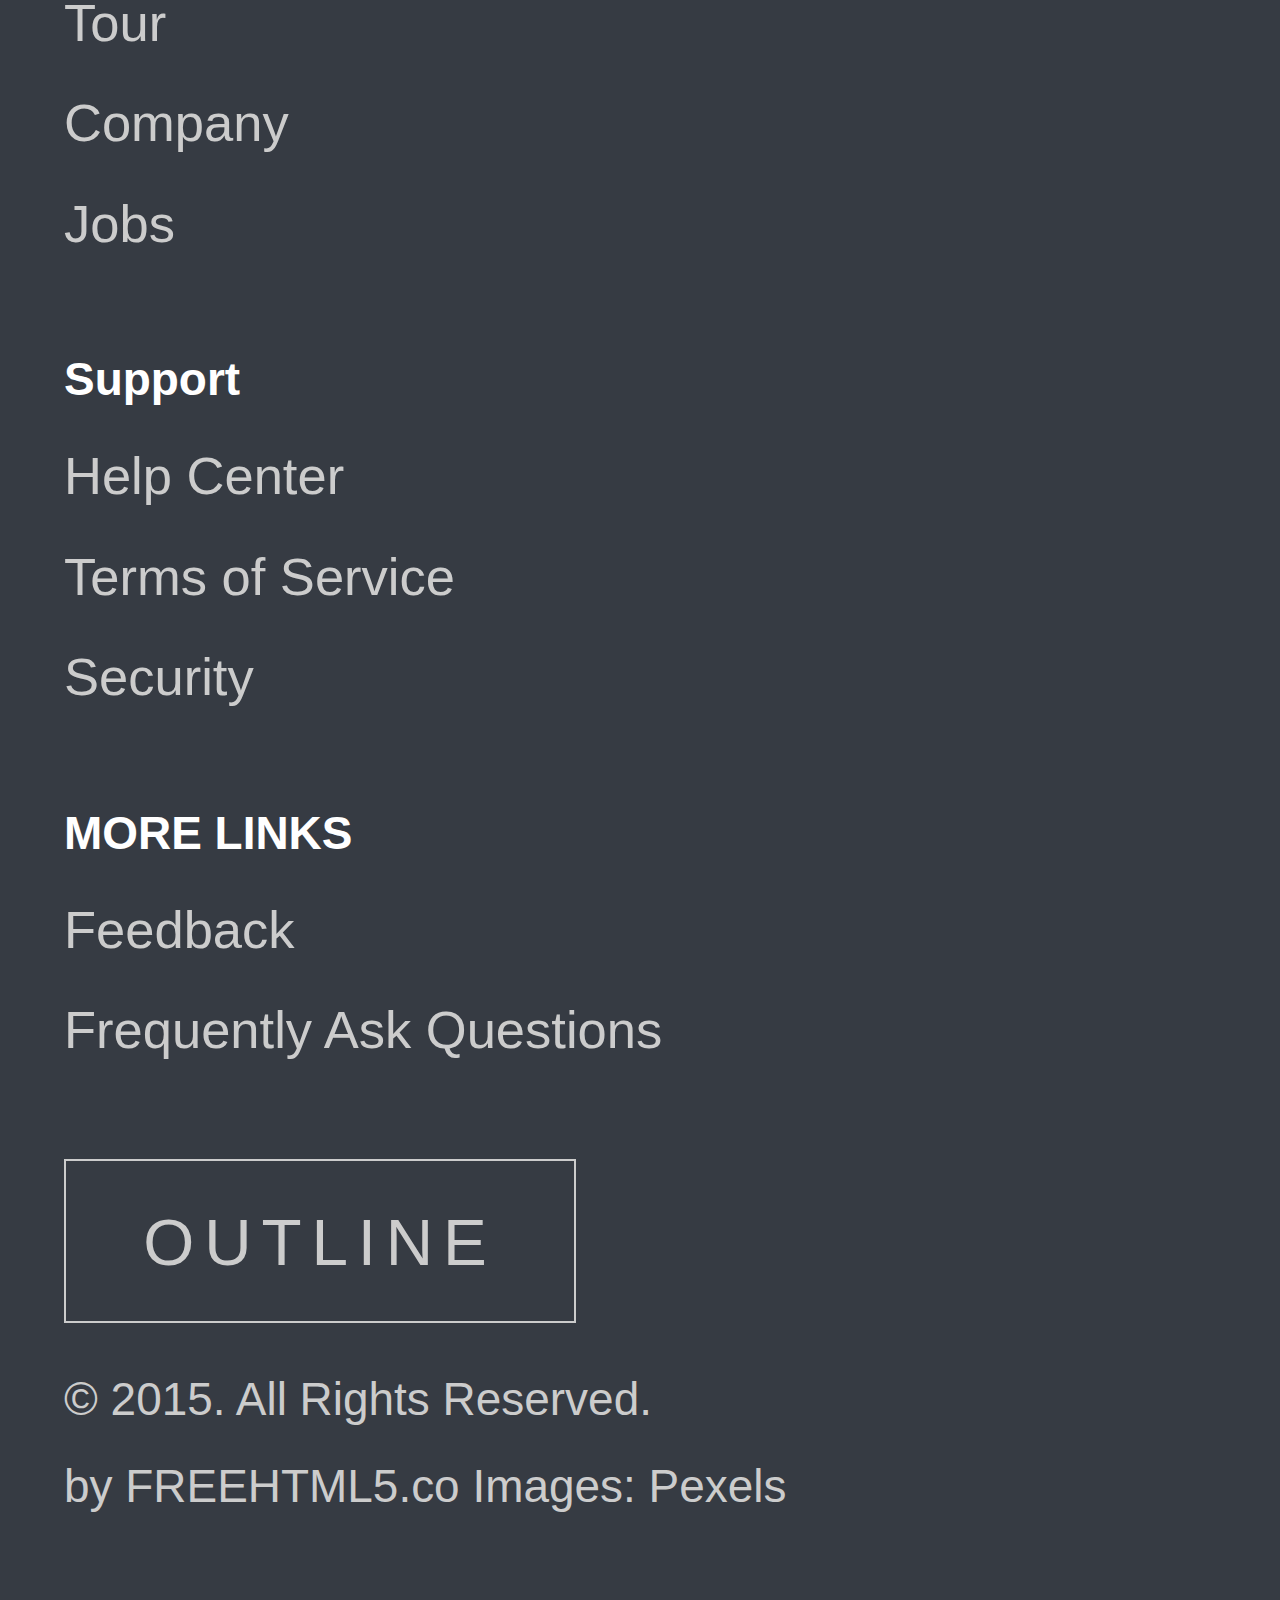
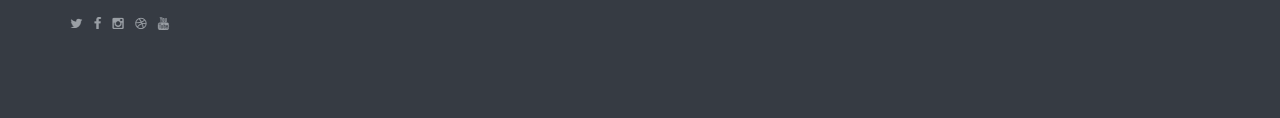
==== commit 10ab211f: "update" ====
--- a/index.html
+++ b/index.html
@@ -110,6 +110,7 @@
 		<div class="small">by FREEHTML5.co Images: Pexels</div>
 		<img src="img/footer.png" alt="">
 	</footer>
+	<div class="top" id="toTop"></div>
 </body>
 <script type="text/javascript" src="js/jquery-3.1.1.min.js"></script>
 <script type="text/javascript" src="js/index.js"></script>
@@ -129,5 +130,6 @@
 	      clickable: true,
 	    },
     });
+
 </script>
 </html>--- a/css/styles.css
+++ b/css/styles.css
@@ -34,7 +34,7 @@
 	background-position: center;
 	position: absolute;
 	left: 50%;
-	top: 14%;
+	top: 16%;
 }
 header .fold{
   width: 0.35rem;
@@ -380,4 +380,15 @@
     height: 2rem;
     background-color: #fff;
 }
-	+#toTop{
+	display: inline-block;
+	width: 0.35rem;
+	height: 0.35rem;
+	background: url(../img/top.png) no-repeat;
+	background-size: cover;
+	background-position: center;
+	position: fixed;
+	bottom: 7%;
+	right: 5%;
+	display: none;
+}--- a/css/menu.css
+++ b/css/menu.css
@@ -42,8 +42,8 @@
  	height: 92%;
  	/*max-width: 360px;*/
  	margin: 0 auto;
- 	background: #333;
- 	opacity: 0.9;
+ 	background: rgba(0,0,0,0.8);
+ 	/*opacity: 0.9;*/
  	/*-webkit-border-radius: 4px;
  	-moz-border-radius: 4px;*/
  	position: fixed;
